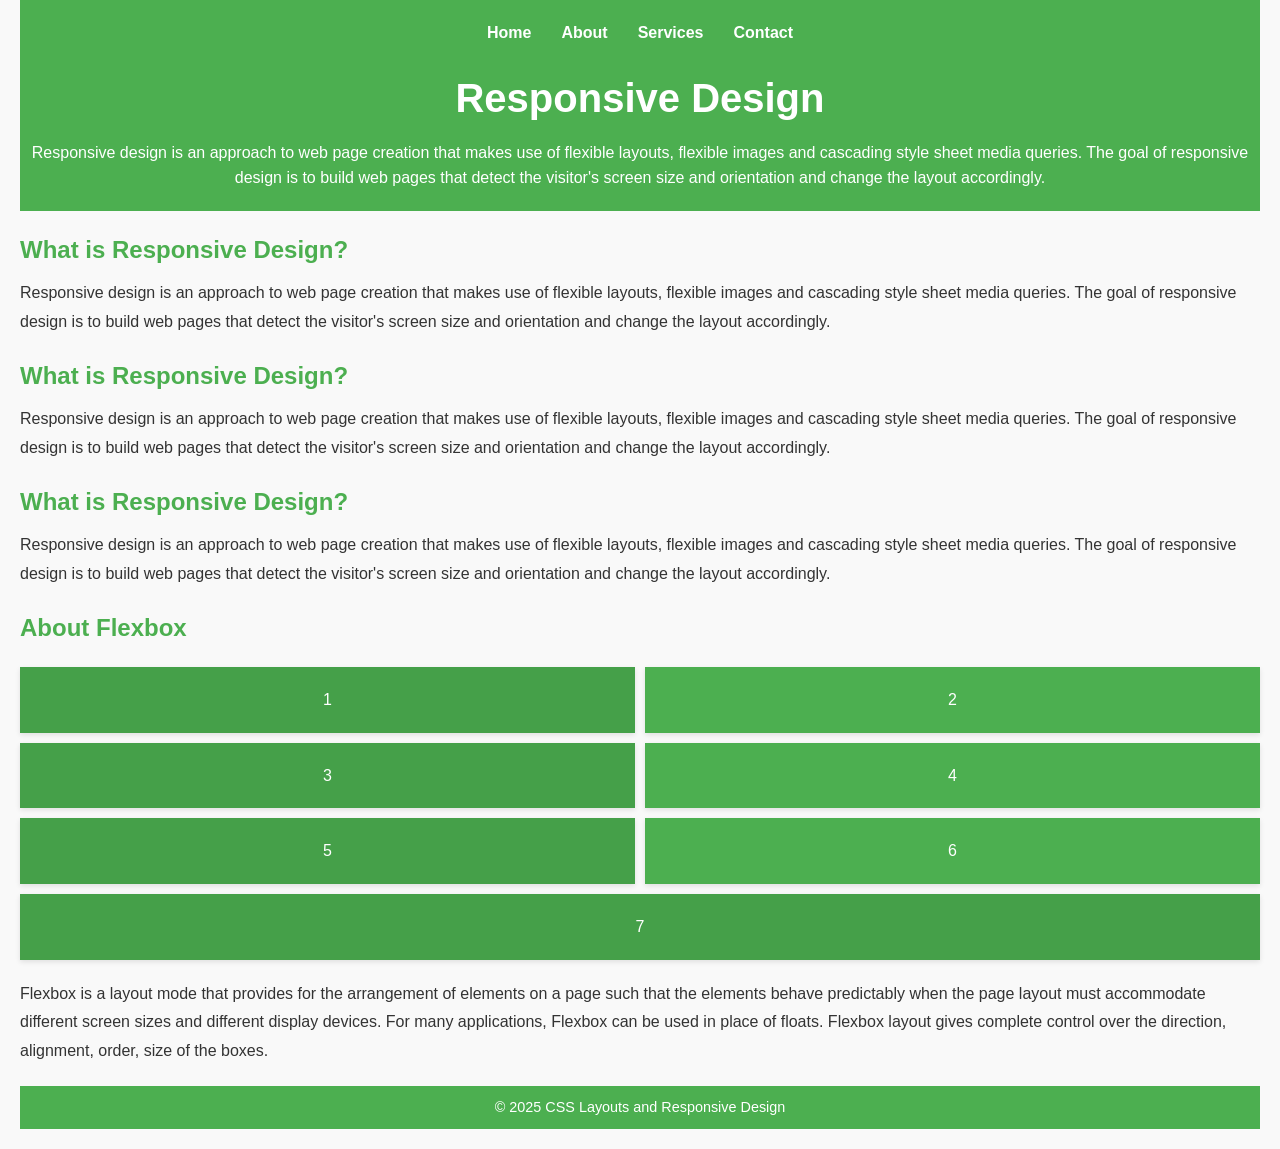
==== index.html @ ecbe5ee5 "Merge 1878068f1886953233343ba9a3efec78912b47ae into 9d0f345cad7b7fbf7e67c0503400b91dd85df352" ====
<!DOCTYPE html>
<html lang="en">
<head>
    <meta charset="UTF-8">
    <meta name="viewport" content="width=device-width, initial-scale=1.0">
    <link rel="stylesheet" href="styles.css">
    <title>CSS Layouts and Responsive Design</title>
</head>
<body>
    <header id="col-header">
        <nav>
            <ul>
                <li><a href="#">Home</a></li>
                <li><a href="#">About</a></li>
                <li><a href="#">Services</a></li>
                <li><a href="#">Contact</a></li>
            </ul>
        </nav>
        <section>
            <h1>Responsive Design</h1>
            <p>Responsive design is an approach to web page creation that makes use of flexible layouts, flexible images and cascading style sheet media queries. The goal of responsive design is to build web pages that detect the visitor's screen size and orientation and change the layout accordingly.</p>
        </section>
    </header>

    <main id="col1-main">
        <section>
            <h2>What is Responsive Design?</h2>
            <p>Responsive design is an approach to web page creation that makes use of flexible layouts, flexible images and cascading style sheet media queries. The goal of responsive design is to build web pages that detect the visitor's screen size and orientation and change the layout accordingly.</p>
        </section>
        <section>
            <h2>What is Responsive Design?</h2>
            <p>Responsive design is an approach to web page creation that makes use of flexible layouts, flexible images and cascading style sheet media queries. The goal of responsive design is to build web pages that detect the visitor's screen size and orientation and change the layout accordingly.</p>
        </section>
        <section>
            <h2>What is Responsive Design?</h2>
            <p>Responsive design is an approach to web page creation that makes use of flexible layouts, flexible images and cascading style sheet media queries. The goal of responsive design is to build web pages that detect the visitor's screen size and orientation and change the layout accordingly.</p>
        </section>
    </main>

    <section class="col1-flex">
        <h2>About Flexbox</h2>

        <div id="flex-container">
            <div>1</div>
            <div>2</div>
            <div>3</div>
            <div>4</div>
            <div>5</div>
            <div>6</div>
            <div>7</div>
        </div>
          
        <p>Flexbox is a layout mode that provides for the arrangement of elements on a page such that the elements behave predictably when the page layout must accommodate different screen sizes and different display devices. For many applications, Flexbox can be used in place of floats. Flexbox layout gives complete control over the direction, alignment, order, size of the boxes.</p>
    </section>

    <footer>
        <p>&copy; 2025 CSS Layouts and Responsive Design</p>
    </footer>
</body>
</html>
---- styles.css ----
/* General Reset */
body, h1, h2, p, ul, li, a {
    margin: 0;
    padding: 0;
    box-sizing: border-box;
}

body {
    font-family: Arial, sans-serif;
    line-height: 1.6;
    color: #333;
    background-color: #f9f9f9;
    padding: 0 20px;
}

/* Header Styling */
header {
    background-color: #4CAF50;
    color: white;
    padding: 20px 0;
    text-align: center;
}

header nav ul {
    list-style: none;
    display: flex;
    justify-content: center;
    padding: 0;
    flex-wrap: wrap;
}

header nav ul li {
    margin: 0 15px;
}

header nav ul li a {
    color: white;
    text-decoration: none;
    font-weight: bold;
}

header section {
    margin-top: 20px;
}

header section h1 {
    font-size: 2.5rem;
}

header section p {
    font-size: 1rem;
    margin-top: 10px;
}

/* Main Content Styling */
main {
    margin: 20px 0;
}

main section {
    margin-bottom: 20px;
}

main section h2 {
    font-size: 1.5rem;
    color: #4CAF50;
    margin-bottom: 10px;
}

main section p {
    font-size: 1rem;
    line-height: 1.8;
}

/* Flexbox Section Styling */
.col1-flex {
    margin: 20px 0;
}

.col1-flex h2 {
    font-size: 1.5rem;
    color: #4CAF50;
    margin-bottom: 10px;
}

#flex-container {
    display: flex;
    flex-wrap: wrap;
    gap: 10px;
    margin: 20px 0;
}

#flex-container div {
    background-color: #4CAF50;
    color: white;
    text-align: center;
    padding: 20px;
    flex: 1 1 calc(33.333% - 10px); /* Responsive 3-column layout */
    box-shadow: 0 2px 5px rgba(0, 0, 0, 0.1);
}

#flex-container div:nth-child(odd) {
    background-color: #45a049;
}

.col1-flex p {
    font-size: 1rem;
    line-height: 1.8;
}

/* Footer Styling */
footer {
    text-align: center;
    margin: 20px 0;
    padding: 10px 0;
    background-color: #4CAF50;
    color: white;
    font-size: 0.9rem;
}

/* Media Queries */

/* Phones */
@media (max-width: 600px) {
    header section h1 {
        font-size: 1.8rem;
    }

    header nav ul {
        flex-direction: column;
        align-items: center;
    }

    #flex-container div {
        flex: 1 1 100%; /* Single column layout */
    }

    main section h2, .col1-flex h2 {
        font-size: 1.2rem;
    }

    body {
        padding: 0 10px;
    }
}

/* Tablets */
@media (min-width: 601px) and (max-width: 1024px) {
    header section h1 {
        font-size: 2rem;
    }

    #flex-container div {
        flex: 1 1 calc(50% - 10px); /* Two-column layout */
    }

    main section h2, .col1-flex h2 {
        font-size: 1.4rem;
    }
}

/* Desktops */
@media (min-width: 1025px) {
    #flex-container div {
        flex: 1 1 calc(33.333% - 10px); /* Three-column layout */
    }
}
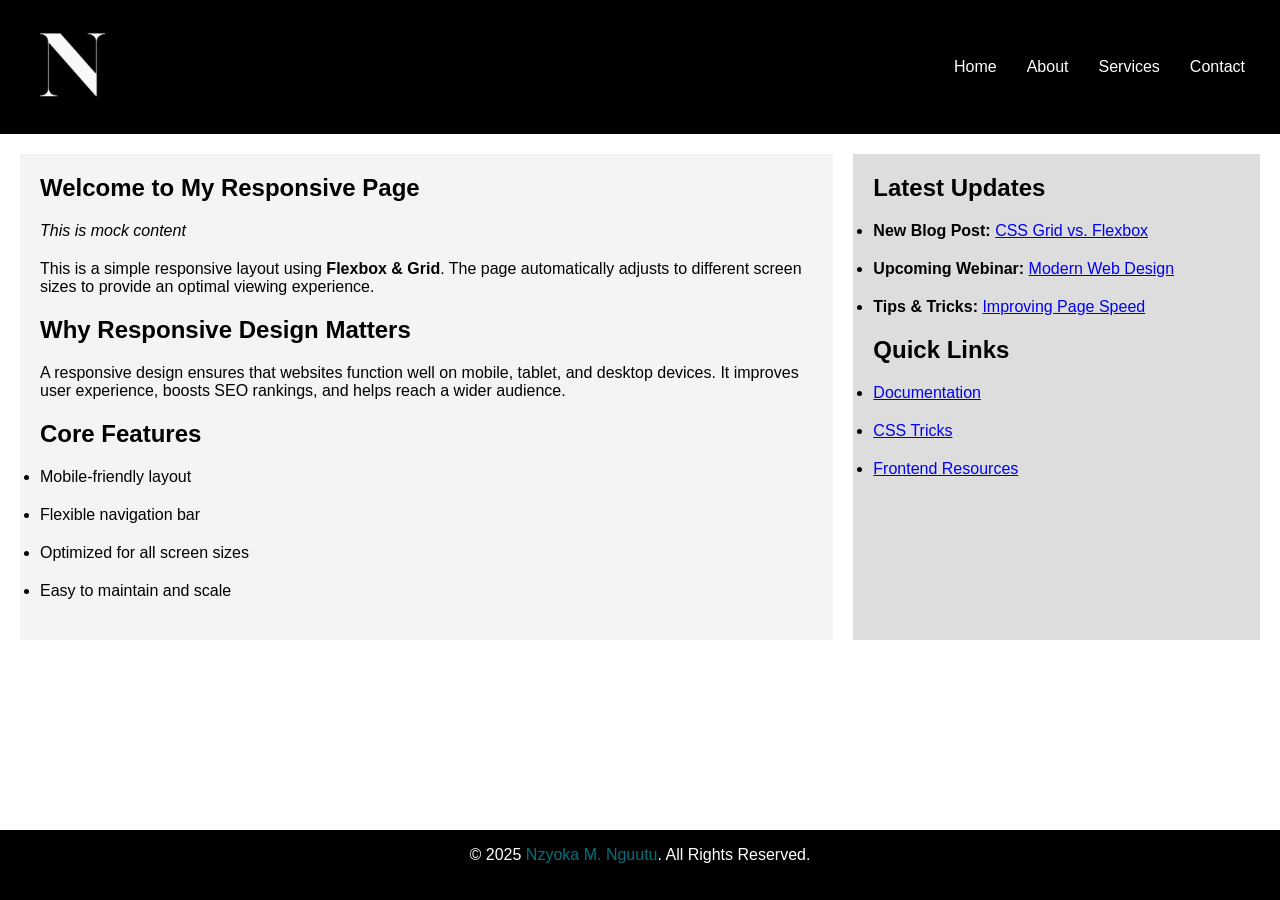
==== commit 156852d7: "Added HTML & CSS files for layout and responsive design" ====
--- a/index.html
+++ b/index.html
@@ -1,60 +1,83 @@
 <!DOCTYPE html>
 <html lang="en">
-<head>
-    <meta charset="UTF-8">
-    <meta name="viewport" content="width=device-width, initial-scale=1.0">
-    <link rel="stylesheet" href="styles.css">
-    <title>CSS Layouts and Responsive Design</title>
-</head>
-<body>
-    <header id="col-header">
-        <nav>
-            <ul>
-                <li><a href="#">Home</a></li>
-                <li><a href="#">About</a></li>
-                <li><a href="#">Services</a></li>
-                <li><a href="#">Contact</a></li>
-            </ul>
-        </nav>
-        <section>
-            <h1>Responsive Design</h1>
-            <p>Responsive design is an approach to web page creation that makes use of flexible layouts, flexible images and cascading style sheet media queries. The goal of responsive design is to build web pages that detect the visitor's screen size and orientation and change the layout accordingly.</p>
-        </section>
-    </header>
+  <head>
+    <meta charset="UTF-8" />
+    <meta name="viewport" content="width=device-width, initial-scale=1.0" />
+    <title>
+      Responsive Layout -
+      assingment(feb-2025-css-layouts-and-responsive-design-nzyokam)
+    </title>
+    <link rel="stylesheet" href="styles.css" />
+  </head>
+  <body>
+    <!-- Navigation Bar -->
+    <nav class="navbar">
+      <div><img class="logo" src="Logo.svg" /></div>
+      <ul class="nav-links">
+        <li><a href="#">Home</a></li>
+        <li><a href="#">About</a></li>
+        <li><a href="#">Services</a></li>
+        <li><a href="#">Contact</a></li>
+      </ul>
+      <!-- Currently this menu toggle doesn't do anything becuase it exceeds the scope of this assingment but it is mean to show what it would look like on smaller devices -->
+      <div class="menu-toggle">&#9776;</div>
+    </nav>
 
-    <main id="col1-main">
-        <section>
-            <h2>What is Responsive Design?</h2>
-            <p>Responsive design is an approach to web page creation that makes use of flexible layouts, flexible images and cascading style sheet media queries. The goal of responsive design is to build web pages that detect the visitor's screen size and orientation and change the layout accordingly.</p>
-        </section>
-        <section>
-            <h2>What is Responsive Design?</h2>
-            <p>Responsive design is an approach to web page creation that makes use of flexible layouts, flexible images and cascading style sheet media queries. The goal of responsive design is to build web pages that detect the visitor's screen size and orientation and change the layout accordingly.</p>
-        </section>
-        <section>
-            <h2>What is Responsive Design?</h2>
-            <p>Responsive design is an approach to web page creation that makes use of flexible layouts, flexible images and cascading style sheet media queries. The goal of responsive design is to build web pages that detect the visitor's screen size and orientation and change the layout accordingly.</p>
-        </section>
+    <!-- Main Content -->
+    <main class="container">
+      <section class="content">
+        <h1>Welcome to My Responsive Page</h1>
+        <p><i>This is mock content</i></p>
+        <p>
+          This is a simple responsive layout using
+          <strong>Flexbox & Grid</strong>. The page automatically adjusts to
+          different screen sizes to provide an optimal viewing experience.
+        </p>
+        <h2>Why Responsive Design Matters</h2>
+        <p>
+          A responsive design ensures that websites function well on mobile,
+          tablet, and desktop devices. It improves user experience, boosts SEO
+          rankings, and helps reach a wider audience.
+        </p>
+        <h2>Core Features</h2>
+        <ul>
+          <li>Mobile-friendly layout</li>
+          <li>Flexible navigation bar</li>
+          <li>Optimized for all screen sizes</li>
+          <li>Easy to maintain and scale</li>
+        </ul>
+      </section>
+
+      <!-- Sidebar -->
+      <aside class="sidebar">
+        <h2>Latest Updates</h2>
+        <ul>
+          <li>
+            <strong>New Blog Post:</strong> <a href="#">CSS Grid vs. Flexbox</a>
+          </li>
+          <li>
+            <strong>Upcoming Webinar:</strong> <a href="#">Modern Web Design</a>
+          </li>
+          <li>
+            <strong>Tips & Tricks:</strong> <a href="#">Improving Page Speed</a>
+          </li>
+        </ul>
+
+        <h2>Quick Links</h2>
+        <ul>
+          <li><a href="#">Documentation</a></li>
+          <li><a href="#">CSS Tricks</a></li>
+          <li><a href="#">Frontend Resources</a></li>
+        </ul>
+      </aside>
     </main>
 
-    <section class="col1-flex">
-        <h2>About Flexbox</h2>
-
-        <div id="flex-container">
-            <div>1</div>
-            <div>2</div>
-            <div>3</div>
-            <div>4</div>
-            <div>5</div>
-            <div>6</div>
-            <div>7</div>
-        </div>
-          
-        <p>Flexbox is a layout mode that provides for the arrangement of elements on a page such that the elements behave predictably when the page layout must accommodate different screen sizes and different display devices. For many applications, Flexbox can be used in place of floats. Flexbox layout gives complete control over the direction, alignment, order, size of the boxes.</p>
-    </section>
-
-    <footer>
-        <p>&copy; 2025 CSS Layouts and Responsive Design</p>
+    <!-- Footer -->
+    <footer class="footer">
+      <p>
+        &copy; 2025 <span id="name">Nzyoka M. Nguutu</span>. All Rights
+        Reserved.
+      </p>
     </footer>
-</body>
-</html>+  </body>
+</html>
--- a/styles.css
+++ b/styles.css
@@ -1,167 +1,118 @@
 /* General Reset */
-body, h1, h2, p, ul, li, a {
-    margin: 0;
-    padding: 0;
-    box-sizing: border-box;
+* {
+  margin: 0;
+  padding: 0;
+  box-sizing: border-box;
+  font-family: Arial, sans-serif;
 }
 
-body {
-    font-family: Arial, sans-serif;
-    line-height: 1.6;
-    color: #333;
-    background-color: #f9f9f9;
-    padding: 0 20px;
+/* Navigation Bar */
+.navbar {
+  display: flex;
+  justify-content: space-between;
+  align-items: center;
+  background: #000000;
+  color: white;
+  padding: 15px 20px;
+}
+.logo {
+  width: 100px;
+  height: auto;
+}
+.nav-links {
+  list-style: none;
+  display: flex;
 }
 
-/* Header Styling */
-header {
-    background-color: #4CAF50;
-    color: white;
-    padding: 20px 0;
-    text-align: center;
+.nav-links li {
+  margin: 0 15px;
 }
 
-header nav ul {
-    list-style: none;
-    display: flex;
-    justify-content: center;
-    padding: 0;
-    flex-wrap: wrap;
+.nav-links a {
+  color: white;
+  text-decoration: none;
 }
 
-header nav ul li {
-    margin: 0 15px;
+.menu-toggle {
+  display: none; /* Hidden on larger screens */
+  font-size: 24px;
+  cursor: pointer;
 }
 
-header nav ul li a {
-    color: white;
-    text-decoration: none;
-    font-weight: bold;
+/* Main Content Layout (Using Grid) */
+.container {
+  display: grid;
+  grid-template-columns: 2fr 1fr;
+  gap: 20px;
+  padding: 20px;
 }
 
-header section {
-    margin-top: 20px;
+.content {
+  background: #f4f4f4;
+  padding: 20px;
+}
+.content h1,
+h2,
+p,
+li {
+  margin-bottom: 20px;
+}
+.sidebar {
+  background: #ddd;
+  padding: 20px;
 }
 
-header section h1 {
-    font-size: 2.5rem;
+/* Footer */
+/* Styling ID in the footer */
+#name {
+  transition: all 0.5s;
+  color: rgb(3, 112, 124);
+  cursor: pointer;
 }
 
-header section p {
-    font-size: 1rem;
-    margin-top: 10px;
+#name:hover {
+  color: rgb(124, 3, 3);
+  font-size: 2em;
+}
+.footer {
+  background-color: black;
+  color: white;
+  text-align: center;
+  padding: 1em;
+  position: fixed;
+  bottom: 0;
+  width: 100%;
 }
 
-/* Main Content Styling */
-main {
-    margin: 20px 0;
+/* Mobile Styles (max-width: 768px) */
+@media (max-width: 768px) {
+  .navbar {
+    flex-direction: row;
+    align-items: center;
+  }
+  .logo {
+    width: 50px;
+    height: auto;
+  }
+  .nav-links {
+    flex-direction: column;
+    width: 100%;
+    display: none;
+  }
+
+  .nav-links li {
+    margin: 10px 0;
+  }
+
+  .menu-toggle {
+    display: block;
+  }
+
+  .menu-toggle:hover + .nav-links {
+    display: flex;
+  }
+
+  .container {
+    grid-template-columns: 1fr;
+  }
 }
-
-main section {
-    margin-bottom: 20px;
-}
-
-main section h2 {
-    font-size: 1.5rem;
-    color: #4CAF50;
-    margin-bottom: 10px;
-}
-
-main section p {
-    font-size: 1rem;
-    line-height: 1.8;
-}
-
-/* Flexbox Section Styling */
-.col1-flex {
-    margin: 20px 0;
-}
-
-.col1-flex h2 {
-    font-size: 1.5rem;
-    color: #4CAF50;
-    margin-bottom: 10px;
-}
-
-#flex-container {
-    display: flex;
-    flex-wrap: wrap;
-    gap: 10px;
-    margin: 20px 0;
-}
-
-#flex-container div {
-    background-color: #4CAF50;
-    color: white;
-    text-align: center;
-    padding: 20px;
-    flex: 1 1 calc(33.333% - 10px); /* Responsive 3-column layout */
-    box-shadow: 0 2px 5px rgba(0, 0, 0, 0.1);
-}
-
-#flex-container div:nth-child(odd) {
-    background-color: #45a049;
-}
-
-.col1-flex p {
-    font-size: 1rem;
-    line-height: 1.8;
-}
-
-/* Footer Styling */
-footer {
-    text-align: center;
-    margin: 20px 0;
-    padding: 10px 0;
-    background-color: #4CAF50;
-    color: white;
-    font-size: 0.9rem;
-}
-
-/* Media Queries */
-
-/* Phones */
-@media (max-width: 600px) {
-    header section h1 {
-        font-size: 1.8rem;
-    }
-
-    header nav ul {
-        flex-direction: column;
-        align-items: center;
-    }
-
-    #flex-container div {
-        flex: 1 1 100%; /* Single column layout */
-    }
-
-    main section h2, .col1-flex h2 {
-        font-size: 1.2rem;
-    }
-
-    body {
-        padding: 0 10px;
-    }
-}
-
-/* Tablets */
-@media (min-width: 601px) and (max-width: 1024px) {
-    header section h1 {
-        font-size: 2rem;
-    }
-
-    #flex-container div {
-        flex: 1 1 calc(50% - 10px); /* Two-column layout */
-    }
-
-    main section h2, .col1-flex h2 {
-        font-size: 1.4rem;
-    }
-}
-
-/* Desktops */
-@media (min-width: 1025px) {
-    #flex-container div {
-        flex: 1 1 calc(33.333% - 10px); /* Three-column layout */
-    }
-}
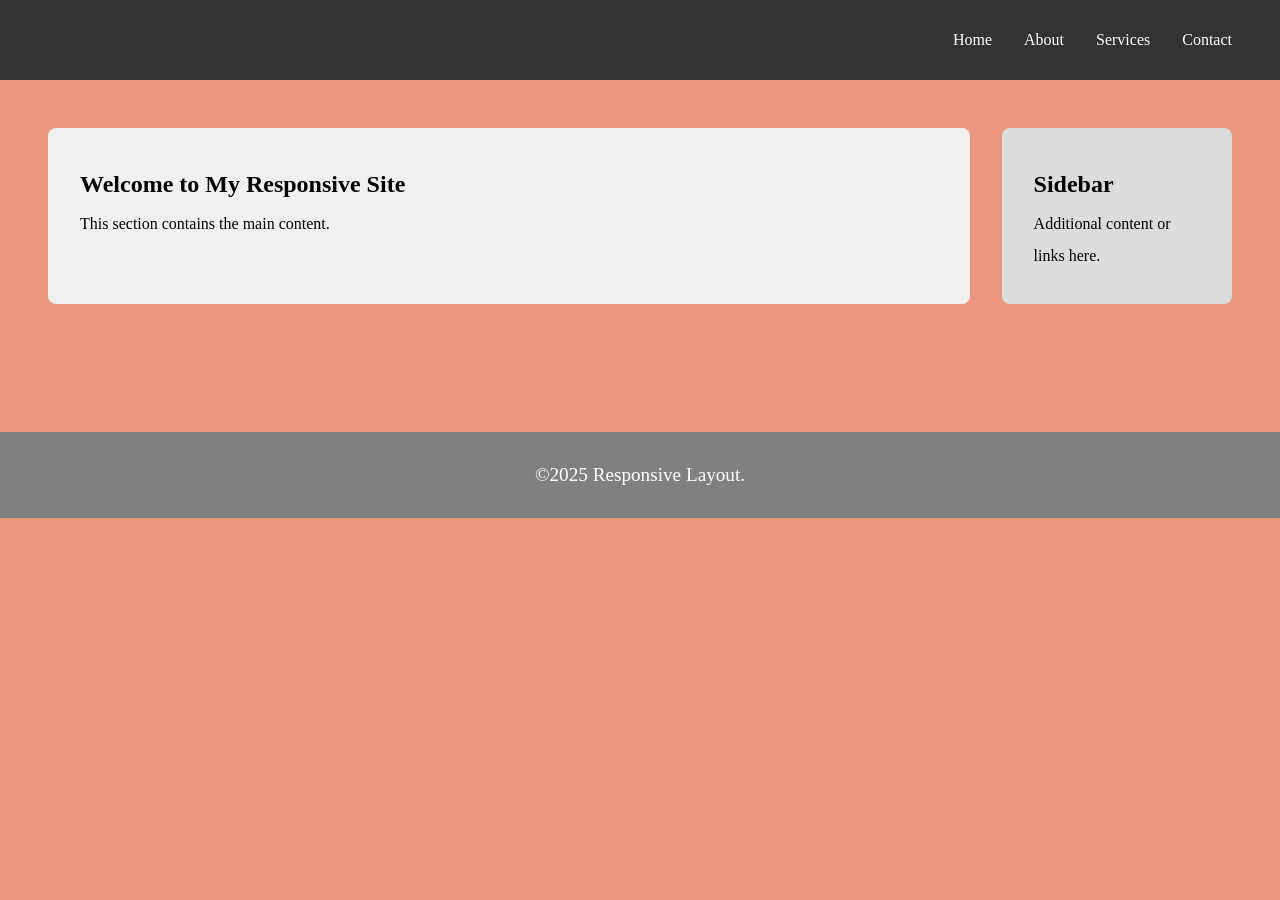
==== commit cb384218: "WK4" ====
--- a/index.html
+++ b/index.html
@@ -1,83 +1,34 @@
-<!DOCTYPE html>
-<html lang="en">
-  <head>
-    <meta charset="UTF-8" />
-    <meta name="viewport" content="width=device-width, initial-scale=1.0" />
-    <title>
-      Responsive Layout -
-      assingment(feb-2025-css-layouts-and-responsive-design-nzyokam)
-    </title>
-    <link rel="stylesheet" href="styles.css" />
-  </head>
-  <body>
-    <!-- Navigation Bar -->
-    <nav class="navbar">
-      <div><img class="logo" src="Logo.svg" /></div>
-      <ul class="nav-links">
-        <li><a href="#">Home</a></li>
-        <li><a href="#">About</a></li>
-        <li><a href="#">Services</a></li>
-        <li><a href="#">Contact</a></li>
-      </ul>
-      <!-- Currently this menu toggle doesn't do anything becuase it exceeds the scope of this assingment but it is mean to show what it would look like on smaller devices -->
-      <div class="menu-toggle">&#9776;</div>
-    </nav>
-
-    <!-- Main Content -->
-    <main class="container">
-      <section class="content">
-        <h1>Welcome to My Responsive Page</h1>
-        <p><i>This is mock content</i></p>
-        <p>
-          This is a simple responsive layout using
-          <strong>Flexbox & Grid</strong>. The page automatically adjusts to
-          different screen sizes to provide an optimal viewing experience.
-        </p>
-        <h2>Why Responsive Design Matters</h2>
-        <p>
-          A responsive design ensures that websites function well on mobile,
-          tablet, and desktop devices. It improves user experience, boosts SEO
-          rankings, and helps reach a wider audience.
-        </p>
-        <h2>Core Features</h2>
-        <ul>
-          <li>Mobile-friendly layout</li>
-          <li>Flexible navigation bar</li>
-          <li>Optimized for all screen sizes</li>
-          <li>Easy to maintain and scale</li>
-        </ul>
-      </section>
-
-      <!-- Sidebar -->
-      <aside class="sidebar">
-        <h2>Latest Updates</h2>
-        <ul>
-          <li>
-            <strong>New Blog Post:</strong> <a href="#">CSS Grid vs. Flexbox</a>
-          </li>
-          <li>
-            <strong>Upcoming Webinar:</strong> <a href="#">Modern Web Design</a>
-          </li>
-          <li>
-            <strong>Tips & Tricks:</strong> <a href="#">Improving Page Speed</a>
-          </li>
-        </ul>
-
-        <h2>Quick Links</h2>
-        <ul>
-          <li><a href="#">Documentation</a></li>
-          <li><a href="#">CSS Tricks</a></li>
-          <li><a href="#">Frontend Resources</a></li>
-        </ul>
-      </aside>
-    </main>
-
-    <!-- Footer -->
-    <footer class="footer">
-      <p>
-        &copy; 2025 <span id="name">Nzyoka M. Nguutu</span>. All Rights
-        Reserved.
-      </p>
-    </footer>
-  </body>
-</html>
+<!DOCTYPE html>
+<html lang="en">
+<head>
+  <meta charset="UTF-8" />
+  <meta name="viewport" content="width=device-width, initial-scale=1.0"/>
+  <title>Responsive Layout </title>
+  <link rel="stylesheet" href="styles.css"/>
+</head>
+<body>
+  <header>
+    <nav class="navbar">
+      <ul class="nav-links">
+        <li><a href="#">Home</a></li>
+        <li><a href="#">About</a></li>
+        <li><a href="#">Services</a></li>
+        <li><a href="#">Contact</a></li>
+      </ul>
+    </nav>
+  </header>
+<main class="content-grid">
+    <section class="main-content">
+      <h1>Welcome to My Responsive Site</h1>
+      <p>This section contains the main content.</p>
+    </section>
+    <aside class="sidebar">
+      <h2>Sidebar</h2>
+      <p>Additional content or links here.</p>
+    </aside>
+  </main>
+  <footer>
+    <p>&copy;2025 Responsive Layout.</p>
+  </footer>
+</body>
+</html>
--- a/styles.css
+++ b/styles.css
@@ -1,118 +1,128 @@
-/* General Reset */
-* {
-  margin: 0;
-  padding: 0;
-  box-sizing: border-box;
-  font-family: Arial, sans-serif;
-}
-
-/* Navigation Bar */
-.navbar {
-  display: flex;
-  justify-content: space-between;
-  align-items: center;
-  background: #000000;
-  color: white;
-  padding: 15px 20px;
-}
-.logo {
-  width: 100px;
-  height: auto;
-}
-.nav-links {
-  list-style: none;
-  display: flex;
-}
-
-.nav-links li {
-  margin: 0 15px;
-}
-
-.nav-links a {
-  color: white;
-  text-decoration: none;
-}
-
-.menu-toggle {
-  display: none; /* Hidden on larger screens */
-  font-size: 24px;
-  cursor: pointer;
-}
-
-/* Main Content Layout (Using Grid) */
-.container {
-  display: grid;
-  grid-template-columns: 2fr 1fr;
-  gap: 20px;
-  padding: 20px;
-}
-
-.content {
-  background: #f4f4f4;
-  padding: 20px;
-}
-.content h1,
-h2,
-p,
-li {
-  margin-bottom: 20px;
-}
-.sidebar {
-  background: #ddd;
-  padding: 20px;
-}
-
-/* Footer */
-/* Styling ID in the footer */
-#name {
-  transition: all 0.5s;
-  color: rgb(3, 112, 124);
-  cursor: pointer;
-}
-
-#name:hover {
-  color: rgb(124, 3, 3);
-  font-size: 2em;
-}
-.footer {
-  background-color: black;
-  color: white;
-  text-align: center;
-  padding: 1em;
-  position: fixed;
-  bottom: 0;
-  width: 100%;
-}
-
-/* Mobile Styles (max-width: 768px) */
-@media (max-width: 768px) {
-  .navbar {
-    flex-direction: row;
-    align-items: center;
-  }
-  .logo {
-    width: 50px;
-    height: auto;
-  }
-  .nav-links {
-    flex-direction: column;
-    width: 100%;
-    display: none;
-  }
-
-  .nav-links li {
-    margin: 10px 0;
-  }
-
-  .menu-toggle {
-    display: block;
-  }
-
-  .menu-toggle:hover + .nav-links {
-    display: flex;
-  }
-
-  .container {
-    grid-template-columns: 1fr;
-  }
-}
+* {
+    margin: 0;
+    padding: 0;
+    line-height: 2;
+    box-sizing: border-box;
+  }
+body {
+    font-family: Cambria, Cochin, Georgia, Times, 'Times New Roman', serif;
+    font-size: 16px;
+    background-color:darksalmon;
+  }
+header {
+    background-color: #333;
+    color: white;
+  }
+.navbar {
+    display: flex;
+    justify-content: flex-end;
+    align-items: center;
+    padding: 1rem 2rem;
+    flex-wrap: wrap;
+  }
+.nav-links {
+    list-style: none;
+    display: flex;
+    gap: 1.5rem;
+  }
+.nav-links a {
+    color: white;
+    text-decoration: none;
+    font-weight: 500;
+  }
+.content-grid {
+    display: grid;
+    grid-template-columns: 3fr 1fr;
+    gap: 2rem;
+    padding: 2rem;
+  }
+.main-content {
+    background-color: #f0f0f0;
+    padding: 1.5rem;
+    border-radius: 8px;
+  }
+.sidebar {
+    background-color: #dcdcdc;
+    padding: 1.5rem;
+    border-radius: 8px;
+  }
+footer {
+    background-color:grey;
+    color: white;
+    text-align: center;
+    padding: 1rem;
+    margin-top: 5rem;
+  }
+/* Desktop (≥1024px) */
+@media (min-width: 1024px) {
+        .navbar {
+        padding: 1.5rem 3rem;
+        }
+    
+        .nav-links {
+        gap: 2rem;
+        }
+    
+        .content-grid {
+        grid-template-columns: 4fr 1fr;
+        padding: 3rem;
+        }
+    
+        .main-content,
+        .sidebar {
+        padding: 2rem;
+        }
+    
+        footer {
+        font-size: 1.2rem;
+        padding: 1.5rem;
+        }
+    }
+/* Tablets (≤768px) */
+@media (max-width: 768px) {
+    .navbar {
+      flex-direction: column;
+      align-items: flex-start;
+    }
+  
+    .nav-links {
+      flex-direction: column;
+      gap: 0.75rem;
+      margin-top: 1rem;
+      width: 100%;
+    }
+  
+    .content-grid {
+      grid-template-columns: 1fr;
+      padding: 1.5rem;
+    }
+  
+    .main-content,
+    .sidebar {
+      padding: 1rem;
+    }
+  }
+/* Mobile (≤480px) */
+@media (max-width: 480px) {
+    .navbar {
+      padding: 1rem;
+    }
+  
+    .nav-links {
+      gap: 0.5rem;
+    }
+  
+    .content-grid {
+      padding: 1rem;
+    }
+  
+    .main-content,
+    .sidebar {
+      padding: 0.75rem;
+    }
+  
+    footer {
+      font-size: 0.9rem;
+      padding: 0.75rem;
+    }
+  }
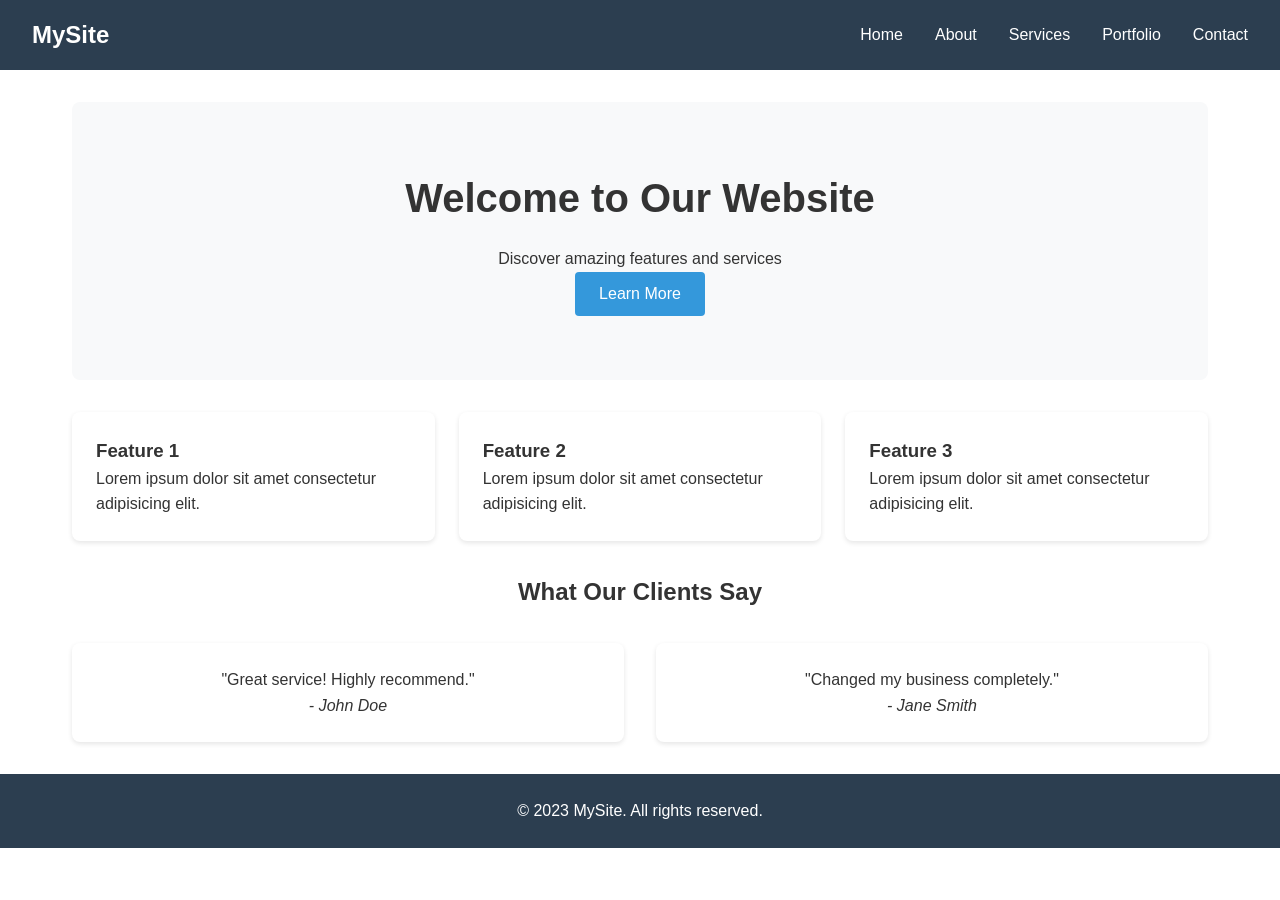
==== commit 0d99e7d7: "responsive-design-feb-2025-css-layout" ====
--- a/index.html
+++ b/index.html
@@ -1,34 +1,71 @@
-<!DOCTYPE html>
-<html lang="en">
-<head>
-  <meta charset="UTF-8" />
-  <meta name="viewport" content="width=device-width, initial-scale=1.0"/>
-  <title>Responsive Layout </title>
-  <link rel="stylesheet" href="styles.css"/>
-</head>
-<body>
-  <header>
-    <nav class="navbar">
-      <ul class="nav-links">
-        <li><a href="#">Home</a></li>
-        <li><a href="#">About</a></li>
-        <li><a href="#">Services</a></li>
-        <li><a href="#">Contact</a></li>
-      </ul>
-    </nav>
-  </header>
-<main class="content-grid">
-    <section class="main-content">
-      <h1>Welcome to My Responsive Site</h1>
-      <p>This section contains the main content.</p>
-    </section>
-    <aside class="sidebar">
-      <h2>Sidebar</h2>
-      <p>Additional content or links here.</p>
-    </aside>
-  </main>
-  <footer>
-    <p>&copy;2025 Responsive Layout.</p>
-  </footer>
-</body>
-</html>
+<!DOCTYPE html>
+<html lang="en">
+<head>
+    <meta charset="UTF-8">
+    <meta name="viewport" content="width=device-width, initial-scale=1.0">
+    <title>Responsive Layout Demo</title>
+    <link rel="stylesheet" href="styles.css">
+</head>
+<body>
+    <header>
+        <nav class="navbar">
+            <div class="logo">MySite</div>
+            <ul class="nav-links">
+                <li><a href="#">Home</a></li>
+                <li><a href="#">About</a></li>
+                <li><a href="#">Services</a></li>
+                <li><a href="#">Portfolio</a></li>
+                <li><a href="#">Contact</a></li>
+            </ul>
+            <div class="burger">
+                <div class="line1"></div>
+                <div class="line2"></div>
+                <div class="line3"></div>
+            </div>
+        </nav>
+    </header>
+
+    <main class="grid-container">
+        <section class="hero">
+            <h1>Welcome to Our Website</h1>
+            <p>Discover amazing features and services</p>
+            <button>Learn More</button>
+        </section>
+
+        <section class="features">
+            <article class="feature-card">
+                <h3>Feature 1</h3>
+                <p>Lorem ipsum dolor sit amet consectetur adipisicing elit.</p>
+            </article>
+            <article class="feature-card">
+                <h3>Feature 2</h3>
+                <p>Lorem ipsum dolor sit amet consectetur adipisicing elit.</p>
+            </article>
+            <article class="feature-card">
+                <h3>Feature 3</h3>
+                <p>Lorem ipsum dolor sit amet consectetur adipisicing elit.</p>
+            </article>
+        </section>
+
+        <section class="testimonials">
+            <h2>What Our Clients Say</h2>
+            <div class="testimonial-grid">
+                <div class="testimonial">
+                    <p>"Great service! Highly recommend."</p>
+                    <cite>- John Doe</cite>
+                </div>
+                <div class="testimonial">
+                    <p>"Changed my business completely."</p>
+                    <cite>- Jane Smith</cite>
+                </div>
+            </div>
+        </section>
+    </main>
+
+    <footer>
+        <p>&copy; 2023 MySite. All rights reserved.</p>
+    </footer>
+
+    <script src="script.js"></script>
+</body>
+</html>
--- a/styles.css
+++ b/styles.css
@@ -1,128 +1,219 @@
-* {
-    margin: 0;
-    padding: 0;
-    line-height: 2;
-    box-sizing: border-box;
-  }
-body {
-    font-family: Cambria, Cochin, Georgia, Times, 'Times New Roman', serif;
-    font-size: 16px;
-    background-color:darksalmon;
-  }
-header {
-    background-color: #333;
-    color: white;
-  }
-.navbar {
-    display: flex;
-    justify-content: flex-end;
-    align-items: center;
-    padding: 1rem 2rem;
-    flex-wrap: wrap;
-  }
-.nav-links {
-    list-style: none;
-    display: flex;
-    gap: 1.5rem;
-  }
-.nav-links a {
-    color: white;
-    text-decoration: none;
-    font-weight: 500;
-  }
-.content-grid {
-    display: grid;
-    grid-template-columns: 3fr 1fr;
-    gap: 2rem;
-    padding: 2rem;
-  }
-.main-content {
-    background-color: #f0f0f0;
-    padding: 1.5rem;
-    border-radius: 8px;
-  }
-.sidebar {
-    background-color: #dcdcdc;
-    padding: 1.5rem;
-    border-radius: 8px;
-  }
-footer {
-    background-color:grey;
-    color: white;
-    text-align: center;
-    padding: 1rem;
-    margin-top: 5rem;
-  }
-/* Desktop (≥1024px) */
-@media (min-width: 1024px) {
-        .navbar {
-        padding: 1.5rem 3rem;
-        }
-    
-        .nav-links {
-        gap: 2rem;
-        }
-    
-        .content-grid {
-        grid-template-columns: 4fr 1fr;
-        padding: 3rem;
-        }
-    
-        .main-content,
-        .sidebar {
-        padding: 2rem;
-        }
-    
-        footer {
-        font-size: 1.2rem;
-        padding: 1.5rem;
-        }
-    }
-/* Tablets (≤768px) */
-@media (max-width: 768px) {
-    .navbar {
-      flex-direction: column;
-      align-items: flex-start;
-    }
-  
-    .nav-links {
-      flex-direction: column;
-      gap: 0.75rem;
-      margin-top: 1rem;
-      width: 100%;
-    }
-  
-    .content-grid {
-      grid-template-columns: 1fr;
-      padding: 1.5rem;
-    }
-  
-    .main-content,
-    .sidebar {
-      padding: 1rem;
-    }
-  }
-/* Mobile (≤480px) */
-@media (max-width: 480px) {
-    .navbar {
-      padding: 1rem;
-    }
-  
-    .nav-links {
-      gap: 0.5rem;
-    }
-  
-    .content-grid {
-      padding: 1rem;
-    }
-  
-    .main-content,
-    .sidebar {
-      padding: 0.75rem;
-    }
-  
-    footer {
-      font-size: 0.9rem;
-      padding: 0.75rem;
-    }
-  }
+/* Base Styles */
+* {
+    margin: 0;
+    padding: 0;
+    box-sizing: border-box;
+}
+
+body {
+    font-family: 'Arial', sans-serif;
+    line-height: 1.6;
+    color: #333;
+}
+
+/* Navigation Bar - Flexbox */
+.navbar {
+    display: flex;
+    justify-content: space-between;
+    align-items: center;
+    padding: 1rem 2rem;
+    background-color: #2c3e50;
+    color: white;
+}
+
+.logo {
+    font-size: 1.5rem;
+    font-weight: bold;
+}
+
+.nav-links {
+    display: flex;
+    list-style: none;
+}
+
+.nav-links li {
+    margin-left: 2rem;
+}
+
+.nav-links a {
+    color: white;
+    text-decoration: none;
+    transition: color 0.3s;
+}
+
+.nav-links a:hover {
+    color: #3498db;
+}
+
+.burger {
+    display: none;
+    cursor: pointer;
+}
+
+.burger div {
+    width: 25px;
+    height: 3px;
+    background-color: white;
+    margin: 5px;
+    transition: all 0.3s ease;
+}
+
+/* Main Content - CSS Grid */
+.grid-container {
+    display: grid;
+    grid-template-columns: 1fr;
+    gap: 2rem;
+    padding: 2rem;
+    max-width: 1200px;
+    margin: 0 auto;
+}
+
+.hero {
+    text-align: center;
+    padding: 4rem 1rem;
+    background-color: #f8f9fa;
+    border-radius: 8px;
+}
+
+.hero h1 {
+    font-size: 2.5rem;
+    margin-bottom: 1rem;
+}
+
+.hero button {
+    padding: 0.8rem 1.5rem;
+    background-color: #3498db;
+    color: white;
+    border: none;
+    border-radius: 4px;
+    cursor: pointer;
+    font-size: 1rem;
+    transition: background-color 0.3s;
+}
+
+.hero button:hover {
+    background-color: #2980b9;
+}
+
+/* Features Section - Flexbox */
+.features {
+    display: flex;
+    flex-wrap: wrap;
+    gap: 1.5rem;
+    justify-content: space-between;
+}
+
+.feature-card {
+    flex: 1 1 300px;
+    padding: 1.5rem;
+    background-color: white;
+    border-radius: 8px;
+    box-shadow: 0 2px 5px rgba(0,0,0,0.1);
+}
+
+/* Testimonials Section - Nested Grid */
+.testimonials {
+    text-align: center;
+}
+
+.testimonial-grid {
+    display: grid;
+    grid-template-columns: repeat(auto-fit, minmax(300px, 1fr));
+    gap: 2rem;
+    margin-top: 2rem;
+}
+
+.testimonial {
+    padding: 1.5rem;
+    background-color: white;
+    border-radius: 8px;
+    box-shadow: 0 2px 5px rgba(0,0,0,0.1);
+}
+
+/* Footer */
+footer {
+    text-align: center;
+    padding: 1.5rem;
+    background-color: #2c3e50;
+    color: white;
+}
+
+/* Media Queries for Responsiveness */
+@media screen and (max-width: 768px) {
+    /* Tablet Styles */
+    .nav-links {
+        position: absolute;
+        right: 0;
+        top: 70px;
+        background-color: #2c3e50;
+        flex-direction: column;
+        width: 50%;
+        height: calc(100vh - 70px);
+        align-items: center;
+        justify-content: space-evenly;
+        transform: translateX(100%);
+        transition: transform 0.5s ease-in;
+    }
+
+    .nav-links li {
+        margin-left: 0;
+        opacity: 0;
+    }
+
+    .burger {
+        display: block;
+    }
+
+    .hero h1 {
+        font-size: 2rem;
+    }
+
+    .features {
+        flex-direction: column;
+    }
+}
+
+@media screen and (max-width: 480px) {
+    /* Mobile Styles */
+    .navbar {
+        padding: 1rem;
+    }
+
+    .hero {
+        padding: 2rem 1rem;
+    }
+
+    .hero h1 {
+        font-size: 1.8rem;
+    }
+
+    .testimonial-grid {
+        grid-template-columns: 1fr;
+    }
+}
+
+/* Navbar Active Class */
+.nav-active {
+    transform: translateX(0%) !important;
+}
+
+@keyframes navLinkFade {
+    from {
+        opacity: 0;
+        transform: translateX(50px);
+    }
+    to {
+        opacity: 1;
+        transform: translateX(0px);
+    }
+}
+
+.toggle .line1 {
+    transform: rotate(-45deg) translate(-5px, 6px);
+}
+.toggle .line2 {
+    opacity: 0;
+}
+.toggle .line3 {
+    transform: rotate(45deg) translate(-5px, -6px);
+}
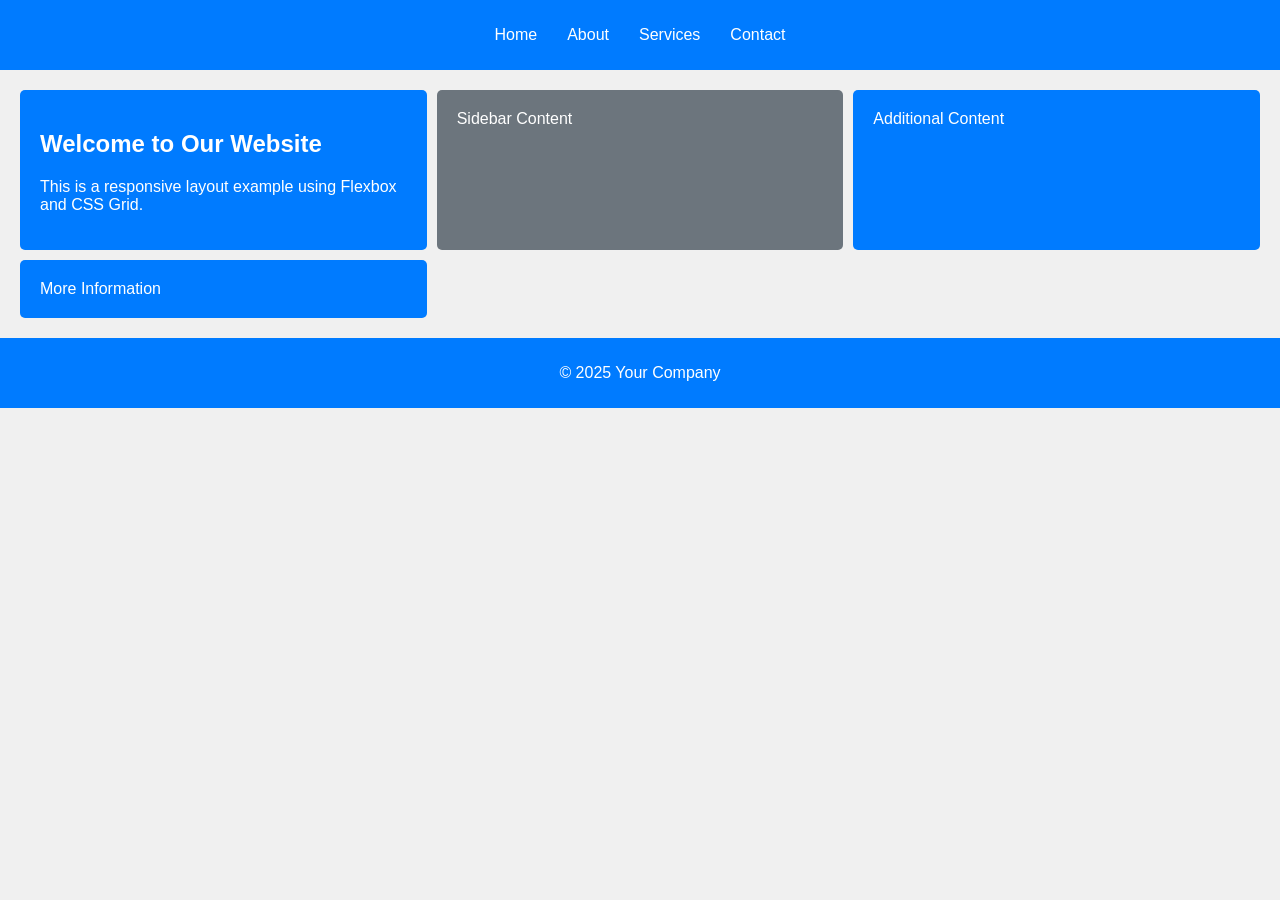
==== commit ad2ffc3b: "CSS Layouts and Responsive Design" ====
--- a/index.html
+++ b/index.html
@@ -3,69 +3,31 @@
 <head>
     <meta charset="UTF-8">
     <meta name="viewport" content="width=device-width, initial-scale=1.0">
-    <title>Responsive Layout Demo</title>
+    <title>Responsive Layout with Flexbox and Grid</title>
     <link rel="stylesheet" href="styles.css">
 </head>
 <body>
     <header>
         <nav class="navbar">
-            <div class="logo">MySite</div>
-            <ul class="nav-links">
+            <ul>
                 <li><a href="#">Home</a></li>
                 <li><a href="#">About</a></li>
                 <li><a href="#">Services</a></li>
-                <li><a href="#">Portfolio</a></li>
                 <li><a href="#">Contact</a></li>
             </ul>
-            <div class="burger">
-                <div class="line1"></div>
-                <div class="line2"></div>
-                <div class="line3"></div>
-            </div>
         </nav>
     </header>
-
     <main class="grid-container">
-        <section class="hero">
+        <section class="content">
             <h1>Welcome to Our Website</h1>
-            <p>Discover amazing features and services</p>
-            <button>Learn More</button>
+            <p>This is a responsive layout example using Flexbox and CSS Grid.</p>
         </section>
-
-        <section class="features">
-            <article class="feature-card">
-                <h3>Feature 1</h3>
-                <p>Lorem ipsum dolor sit amet consectetur adipisicing elit.</p>
-            </article>
-            <article class="feature-card">
-                <h3>Feature 2</h3>
-                <p>Lorem ipsum dolor sit amet consectetur adipisicing elit.</p>
-            </article>
-            <article class="feature-card">
-                <h3>Feature 3</h3>
-                <p>Lorem ipsum dolor sit amet consectetur adipisicing elit.</p>
-            </article>
-        </section>
-
-        <section class="testimonials">
-            <h2>What Our Clients Say</h2>
-            <div class="testimonial-grid">
-                <div class="testimonial">
-                    <p>"Great service! Highly recommend."</p>
-                    <cite>- John Doe</cite>
-                </div>
-                <div class="testimonial">
-                    <p>"Changed my business completely."</p>
-                    <cite>- Jane Smith</cite>
-                </div>
-            </div>
-        </section>
+        <aside class="sidebar">Sidebar Content</aside>
+        <section class="content">Additional Content</section>
+        <section class="content">More Information</section>
     </main>
-
     <footer>
-        <p>&copy; 2023 MySite. All rights reserved.</p>
+        <p>&copy; 2025 Your Company</p>
     </footer>
-
-    <script src="script.js"></script>
 </body>
-</html>+</html>
--- a/styles.css
+++ b/styles.css
@@ -1,219 +1,68 @@
-/* Base Styles */
-* {
+body {
     margin: 0;
-    padding: 0;
-    box-sizing: border-box;
+    font-family: Arial, sans-serif;
+    background-color: #f0f0f0;
 }
 
-body {
-    font-family: 'Arial', sans-serif;
-    line-height: 1.6;
-    color: #333;
+header {
+    background-color: #007bff;
+    color: white;
+    padding: 10px 0;
 }
 
-/* Navigation Bar - Flexbox */
-.navbar {
+.navbar ul {
+    list-style-type: none;
+    padding: 0;
     display: flex;
-    justify-content: space-between;
-    align-items: center;
-    padding: 1rem 2rem;
-    background-color: #2c3e50;
-    color: white;
+    justify-content: center;
 }
 
-.logo {
-    font-size: 1.5rem;
-    font-weight: bold;
+.navbar li {
+    margin: 0 15px;
 }
 
-.nav-links {
-    display: flex;
-    list-style: none;
+.navbar a {
+    color: white;
+    text-decoration: none;
 }
 
-.nav-links li {
-    margin-left: 2rem;
+.grid-container {
+    display: grid;
+    grid-template-columns: repeat(1, 1fr);
+    gap: 10px;
+    padding: 20px;
 }
 
-.nav-links a {
+.content {
+    background-color: #007bff;
     color: white;
-    text-decoration: none;
-    transition: color 0.3s;
+    padding: 20px;
+    border-radius: 5px;
 }
 
-.nav-links a:hover {
-    color: #3498db;
+.sidebar {
+    background-color: #6c757d;
+    color: white;
+    padding: 20px;
+    border-radius: 5px;
 }
 
-.burger {
-    display: none;
-    cursor: pointer;
-}
-
-.burger div {
-    width: 25px;
-    height: 3px;
-    background-color: white;
-    margin: 5px;
-    transition: all 0.3s ease;
-}
-
-/* Main Content - CSS Grid */
-.grid-container {
-    display: grid;
-    grid-template-columns: 1fr;
-    gap: 2rem;
-    padding: 2rem;
-    max-width: 1200px;
-    margin: 0 auto;
-}
-
-.hero {
-    text-align: center;
-    padding: 4rem 1rem;
-    background-color: #f8f9fa;
-    border-radius: 8px;
-}
-
-.hero h1 {
-    font-size: 2.5rem;
-    margin-bottom: 1rem;
-}
-
-.hero button {
-    padding: 0.8rem 1.5rem;
-    background-color: #3498db;
-    color: white;
-    border: none;
-    border-radius: 4px;
-    cursor: pointer;
-    font-size: 1rem;
-    transition: background-color 0.3s;
-}
-
-.hero button:hover {
-    background-color: #2980b9;
-}
-
-/* Features Section - Flexbox */
-.features {
-    display: flex;
-    flex-wrap: wrap;
-    gap: 1.5rem;
-    justify-content: space-between;
-}
-
-.feature-card {
-    flex: 1 1 300px;
-    padding: 1.5rem;
-    background-color: white;
-    border-radius: 8px;
-    box-shadow: 0 2px 5px rgba(0,0,0,0.1);
-}
-
-/* Testimonials Section - Nested Grid */
-.testimonials {
-    text-align: center;
-}
-
-.testimonial-grid {
-    display: grid;
-    grid-template-columns: repeat(auto-fit, minmax(300px, 1fr));
-    gap: 2rem;
-    margin-top: 2rem;
-}
-
-.testimonial {
-    padding: 1.5rem;
-    background-color: white;
-    border-radius: 8px;
-    box-shadow: 0 2px 5px rgba(0,0,0,0.1);
-}
-
-/* Footer */
-footer {
-    text-align: center;
-    padding: 1.5rem;
-    background-color: #2c3e50;
-    color: white;
-}
-
-/* Media Queries for Responsiveness */
-@media screen and (max-width: 768px) {
-    /* Tablet Styles */
-    .nav-links {
-        position: absolute;
-        right: 0;
-        top: 70px;
-        background-color: #2c3e50;
-        flex-direction: column;
-        width: 50%;
-        height: calc(100vh - 70px);
-        align-items: center;
-        justify-content: space-evenly;
-        transform: translateX(100%);
-        transition: transform 0.5s ease-in;
-    }
-
-    .nav-links li {
-        margin-left: 0;
-        opacity: 0;
-    }
-
-    .burger {
-        display: block;
-    }
-
-    .hero h1 {
-        font-size: 2rem;
-    }
-
-    .features {
-        flex-direction: column;
+/* Media Queries */
+@media (min-width: 600px) {
+    .grid-container {
+        grid-template-columns: repeat(2, 1fr);
     }
 }
 
-@media screen and (max-width: 480px) {
-    /* Mobile Styles */
-    .navbar {
-        padding: 1rem;
-    }
-
-    .hero {
-        padding: 2rem 1rem;
-    }
-
-    .hero h1 {
-        font-size: 1.8rem;
-    }
-
-    .testimonial-grid {
-        grid-template-columns: 1fr;
+@media (min-width: 900px) {
+    .grid-container {
+        grid-template-columns: repeat(3, 1fr);
     }
 }
 
-/* Navbar Active Class */
-.nav-active {
-    transform: translateX(0%) !important;
+footer {
+    text-align: center;
+    padding: 10px 0;
+    background-color: #007bff;
+    color: white;
 }
-
-@keyframes navLinkFade {
-    from {
-        opacity: 0;
-        transform: translateX(50px);
-    }
-    to {
-        opacity: 1;
-        transform: translateX(0px);
-    }
-}
-
-.toggle .line1 {
-    transform: rotate(-45deg) translate(-5px, 6px);
-}
-.toggle .line2 {
-    opacity: 0;
-}
-.toggle .line3 {
-    transform: rotate(45deg) translate(-5px, -6px);
-}
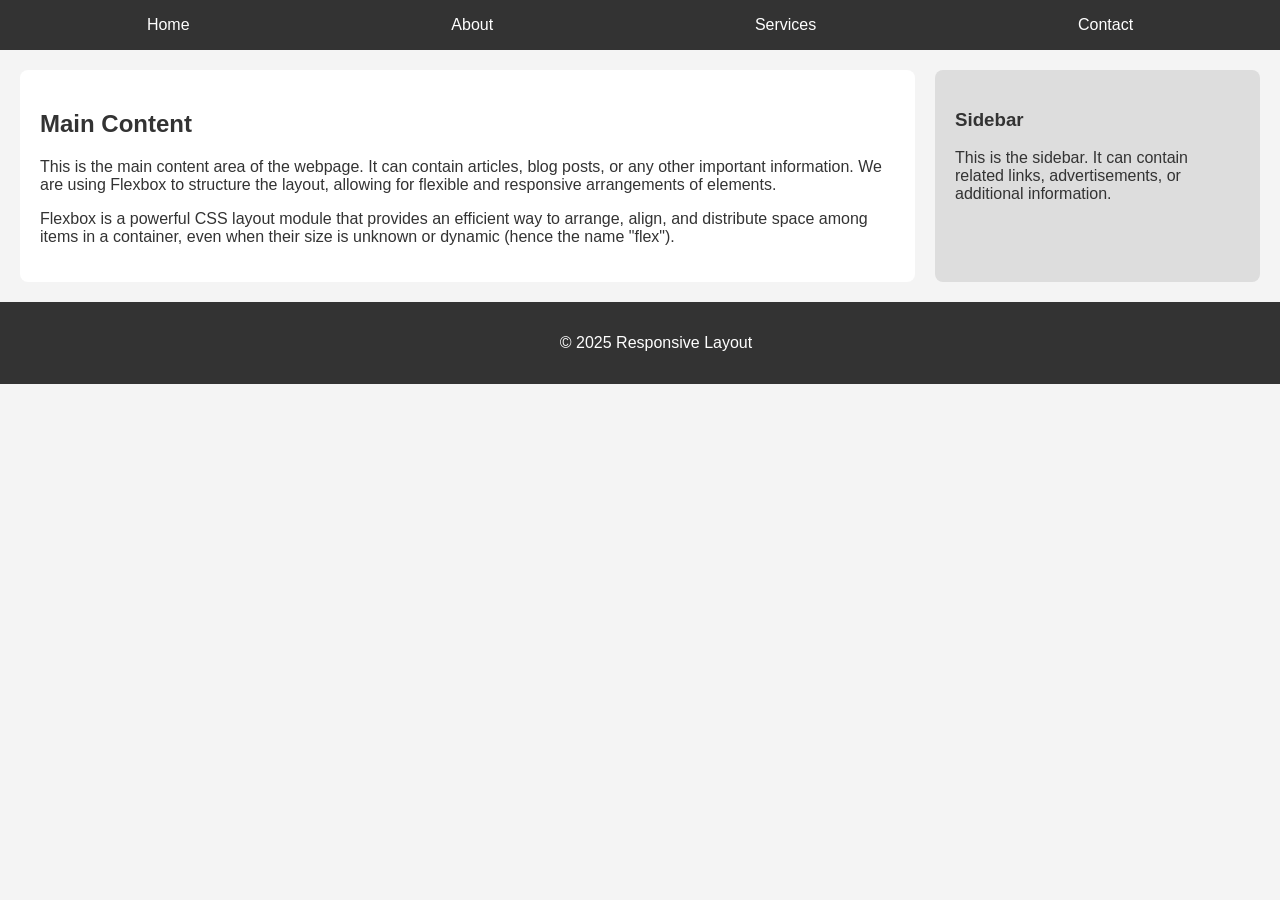
==== commit 30be17a5: "Merge e3fe2c7571c8f4fea9f3cec0a7b6b755643c0a2a into 9d0f345cad7b7fbf7e67c0503400b91dd85df352" ====
--- a/index.html
+++ b/index.html
@@ -3,31 +3,126 @@
 <head>
     <meta charset="UTF-8">
     <meta name="viewport" content="width=device-width, initial-scale=1.0">
-    <title>Responsive Layout with Flexbox and Grid</title>
-    <link rel="stylesheet" href="styles.css">
+    <title>Responsive Layout</title>
+    <style>
+        body {
+            font-family: sans-serif;
+            margin: 0;
+            padding: 0;
+            background-color: #f4f4f4;
+            color: #333;
+        }
+
+        /* Navigation Bar */
+        nav {
+            background-color: #333;
+            color: white;
+            padding: 1em;
+        }
+
+        nav ul {
+            list-style: none;
+            padding: 0;
+            margin: 0;
+            display: flex;
+            justify-content: space-around; /* Distribute items evenly */
+        }
+
+        nav a {
+            color: white;
+            text-decoration: none;
+            padding: 0.5em 1em;
+        }
+
+        /* Main Content */
+        .container {
+            display: flex;
+            padding: 20px;
+            gap: 20px; /* Spacing between main and sidebar */
+        }
+
+        main {
+            flex: 3; /* Takes up 3/4 of the available space */
+            background-color: white;
+            padding: 20px;
+            border-radius: 8px;
+        }
+
+        aside {
+            flex: 1; /* Takes up 1/4 of the available space */
+            background-color: #ddd;
+            padding: 20px;
+            border-radius: 8px;
+        }
+
+        footer {
+            text-align: center;
+            padding: 1em;
+            background-color: #333;
+            color: white;
+            position: sticky;
+            bottom: 0;
+            width: 100%;
+        }
+
+        /* Media Queries for Responsiveness */
+
+        /* Mobile View (up to 600px) */
+        @media (max-width: 600px) {
+            nav ul {
+                flex-direction: column; /* Stack navigation items */
+                align-items: center; /* Center items */
+            }
+
+            .container {
+                flex-direction: column; /* Stack main and sidebar */
+            }
+
+            main, aside {
+                flex: 1; /* Both take full width */
+                margin-bottom: 10px; /* Add some spacing */
+            }
+        }
+
+        /* Tablet View (601px to 1024px) */
+        @media (min-width: 601px) and (max-width: 1024px) {
+            .container {
+                flex-direction: column; /* Stack main and sidebar */
+            }
+
+            main, aside {
+                flex: 1; /* Both take full width */
+                margin-bottom: 15px; /* Add some spacing */
+            }
+        }
+
+        /* Desktop View (1025px and above) - This is the default styling */
+    </style>
 </head>
 <body>
-    <header>
-        <nav class="navbar">
-            <ul>
-                <li><a href="#">Home</a></li>
-                <li><a href="#">About</a></li>
-                <li><a href="#">Services</a></li>
-                <li><a href="#">Contact</a></li>
-            </ul>
-        </nav>
-    </header>
-    <main class="grid-container">
-        <section class="content">
-            <h1>Welcome to Our Website</h1>
-            <p>This is a responsive layout example using Flexbox and CSS Grid.</p>
-        </section>
-        <aside class="sidebar">Sidebar Content</aside>
-        <section class="content">Additional Content</section>
-        <section class="content">More Information</section>
-    </main>
+    <nav>
+        <ul>
+            <li><a href="#">Home</a></li>
+            <li><a href="#">About</a></li>
+            <li><a href="#">Services</a></li>
+            <li><a href="#">Contact</a></li>
+        </ul>
+    </nav>
+
+    <div class="container">
+        <main>
+            <h2>Main Content</h2>
+            <p>This is the main content area of the webpage. It can contain articles, blog posts, or any other important information. We are using Flexbox to structure the layout, allowing for flexible and responsive arrangements of elements.</p>
+            <p>Flexbox is a powerful CSS layout module that provides an efficient way to arrange, align, and distribute space among items in a container, even when their size is unknown or dynamic (hence the name "flex").</p>
+        </main>
+        <aside>
+            <h3>Sidebar</h3>
+            <p>This is the sidebar. It can contain related links, advertisements, or additional information.</p>
+        </aside>
+    </div>
+
     <footer>
-        <p>&copy; 2025 Your Company</p>
+        <p>&copy; 2025 Responsive Layout</p>
     </footer>
 </body>
 </html>
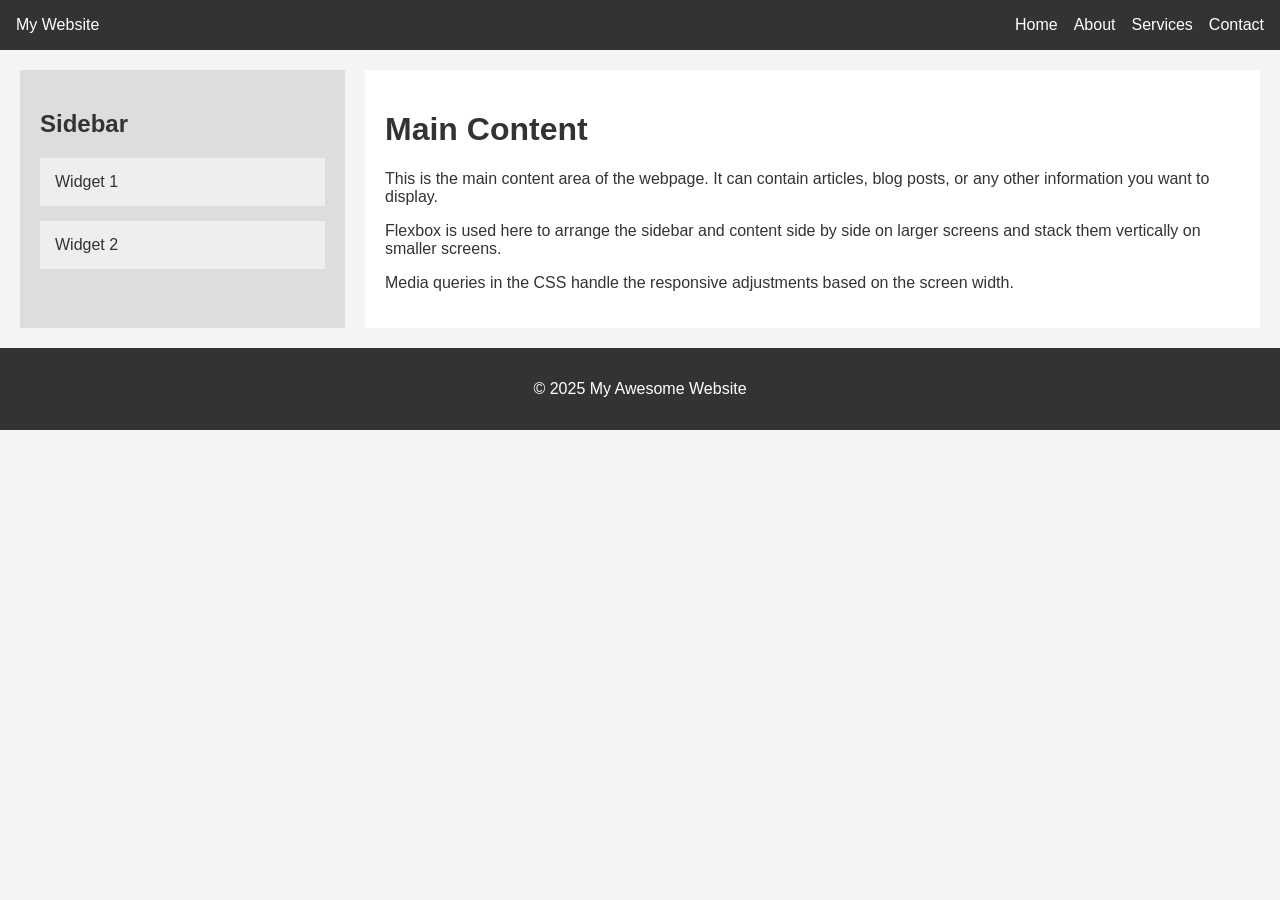
==== commit 5783031c: "Merge cce4e90101947eb708a893805718c0913c5e5869 into 9d0f345cad7b7fbf7e67c0503400b91dd85df352" ====
--- a/index.html
+++ b/index.html
@@ -18,6 +18,9 @@
             background-color: #333;
             color: white;
             padding: 1em;
+            display: flex;
+            justify-content: space-between;
+            align-items: center;
         }
 
         nav ul {
@@ -25,41 +28,48 @@
             padding: 0;
             margin: 0;
             display: flex;
-            justify-content: space-around; /* Distribute items evenly */
+        }
+
+        nav ul li {
+            margin-left: 1em;
         }
 
         nav a {
             color: white;
             text-decoration: none;
-            padding: 0.5em 1em;
         }
 
         /* Main Content */
         .container {
             display: flex;
             padding: 20px;
-            gap: 20px; /* Spacing between main and sidebar */
+            gap: 20px;
         }
 
-        main {
-            flex: 3; /* Takes up 3/4 of the available space */
+        .sidebar {
+            background-color: #ddd;
+            padding: 20px;
+            flex: 1;
+        }
+
+        .content {
             background-color: white;
             padding: 20px;
-            border-radius: 8px;
+            flex: 3;
         }
 
-        aside {
-            flex: 1; /* Takes up 1/4 of the available space */
-            background-color: #ddd;
-            padding: 20px;
-            border-radius: 8px;
+        .widget {
+            background-color: #eee;
+            padding: 15px;
+            margin-bottom: 15px;
         }
 
+        /* Footer */
         footer {
-            text-align: center;
-            padding: 1em;
             background-color: #333;
             color: white;
+            text-align: center;
+            padding: 1em 0;
             position: sticky;
             bottom: 0;
             width: 100%;
@@ -69,38 +79,47 @@
 
         /* Mobile View (up to 600px) */
         @media (max-width: 600px) {
-            nav ul {
-                flex-direction: column; /* Stack navigation items */
-                align-items: center; /* Center items */
+            .container {
+                flex-direction: column; /* Stack items vertically */
             }
 
-            .container {
-                flex-direction: column; /* Stack main and sidebar */
+            nav ul {
+                flex-direction: column;
+                align-items: flex-start;
             }
 
-            main, aside {
-                flex: 1; /* Both take full width */
-                margin-bottom: 10px; /* Add some spacing */
+            nav ul li {
+                margin: 0.5em 0;
+            }
+
+            .sidebar {
+                order: -1; /* Move sidebar above content */
+                margin-bottom: 20px;
             }
         }
 
         /* Tablet View (601px to 1024px) */
         @media (min-width: 601px) and (max-width: 1024px) {
             .container {
-                flex-direction: column; /* Stack main and sidebar */
+                flex-direction: row; /* Keep items in a row */
             }
 
-            main, aside {
-                flex: 1; /* Both take full width */
-                margin-bottom: 15px; /* Add some spacing */
+            .sidebar {
+                flex: 1;
+            }
+
+            .content {
+                flex: 2;
             }
         }
 
-        /* Desktop View (1025px and above) - This is the default styling */
+        /* Desktop View (1025px and above) - Inherits default styles */
     </style>
 </head>
 <body>
+
     <nav>
+        <span>My Website</span>
         <ul>
             <li><a href="#">Home</a></li>
             <li><a href="#">About</a></li>
@@ -110,19 +129,23 @@
     </nav>
 
     <div class="container">
-        <main>
-            <h2>Main Content</h2>
-            <p>This is the main content area of the webpage. It can contain articles, blog posts, or any other important information. We are using Flexbox to structure the layout, allowing for flexible and responsive arrangements of elements.</p>
-            <p>Flexbox is a powerful CSS layout module that provides an efficient way to arrange, align, and distribute space among items in a container, even when their size is unknown or dynamic (hence the name "flex").</p>
+        <aside class="sidebar">
+            <h2>Sidebar</h2>
+            <div class="widget">Widget 1</div>
+            <div class="widget">Widget 2</div>
+        </aside>
+
+        <main class="content">
+            <h1>Main Content</h1>
+            <p>This is the main content area of the webpage. It can contain articles, blog posts, or any other information you want to display.</p>
+            <p>Flexbox is used here to arrange the sidebar and content side by side on larger screens and stack them vertically on smaller screens.</p>
+            <p>Media queries in the CSS handle the responsive adjustments based on the screen width.</p>
         </main>
-        <aside>
-            <h3>Sidebar</h3>
-            <p>This is the sidebar. It can contain related links, advertisements, or additional information.</p>
-        </aside>
     </div>
 
     <footer>
-        <p>&copy; 2025 Responsive Layout</p>
+        <p>&copy; 2025 My Awesome Website</p>
     </footer>
+
 </body>
 </html>
